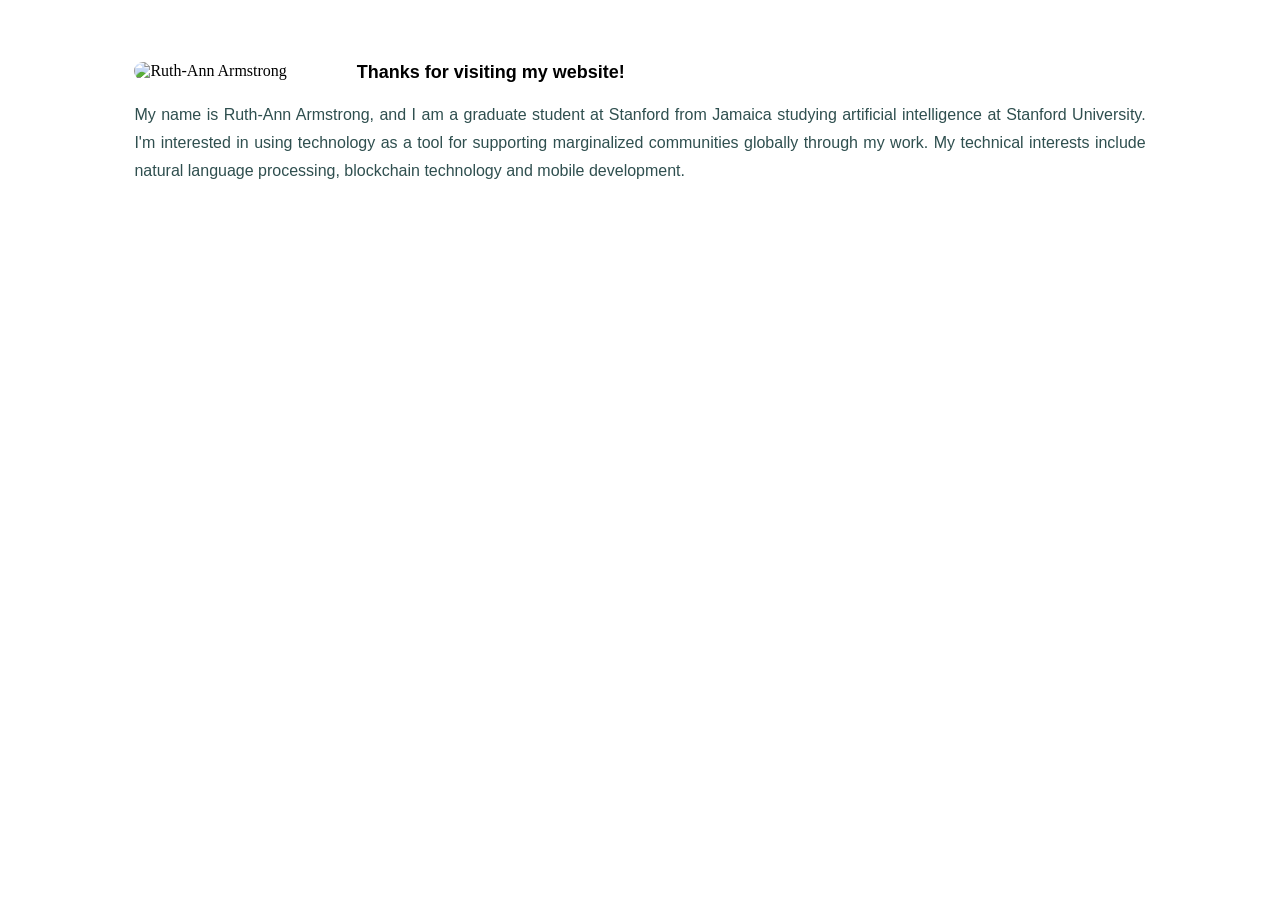
==== index.html @ 8dd3e47c "index rename" ====
<!DOCTYPE html>
<html>
<meta charset="UTF-8">
<meta name="viewport" content="width=device-width, initial-scale=1">
    <head>
        <title>Ruth-Ann Armstrong</title>
        <link rel="stylesheet" type="text/css" href="stylesheet.css">
    </head>
    <body>
        <!-- <img class = "header" src="heading.png" alt="Header"> -->
        <!-- <h1>RUTH-ANN ARMSTRONG</h1> -->
        <br><br>
        <div class = "bio">
                <img src="ruth-ann.jpg" alt="Ruth-Ann Armstrong">

                <h3>Thanks for visiting my website!</h3>
                <p>My name is Ruth-Ann Armstrong, and I am a graduate student at Stanford from Jamaica studying artificial intelligence at Stanford University. I'm interested in using technology as a tool for supporting 
                    marginalized communities globally through my work. My technical
                     interests include natural language processing, blockchain technology and mobile development.
                </p>
                <p></p>
            </p>

                    <!-- </div> -->
        </div>
    </body>
</html>
---- stylesheet.css ----
/* https://www.w3schools.com/cssref/css_websafe_fonts.asp */
/*For index page*/
.header{
  height:auto;
  width: 100%;
  padding:0;
  display:inline-block;
}

.bio{
  width: 80%;
  margin-left:auto; 
  margin-right:auto;
}
/* 
.bioblock{
  display: inline-block;
  float: left;
} */
.bio img{
  /* display: inline-block; */
  float: left;
  width: 20%;
  overflow: hidden;
  margin: 0 20px 0 0;
  border-radius: 10px;
}
.bio p{
  display: block;
  text-align: justify;
  color: darkslategray;
  font-family: Arial, Helvetica, sans-serif;
  font-size: 16px;
  line-height: 28px;
}
.bio h3{
  display: block;
  text-align: justify;
  font-family: Arial, Helvetica, sans-serif;
  font-size: 18px;
}
/* .biophoto{ */
  /* float: left; */
  /* width:20%; */

/* }/* */
/* h1{
  font-family: Impact, Charcoal, sans-serif;
  font-size: 50px;
  text-align: center;
  color:white;
  background-color: black;
  padding: 50px;
  margin: 0;
}
*/
/* .navbar{
  list-style-type: none;
  background-color: rgba(0, 0, 0, 0.274);
  height:60px;
  margin: 0;
  padding:0;
} */

/* .navbar li{
  float: left;
}

.nametag{
  font-family: Impact, Charcoal, sans-serif;
  padding:20px 60px 20px 16px;
  margin:0;
  color:white;
  background-color: black;
  text-align:center;
  text-decoration:none;
} */

/* .socialicon{
  height:30px;
  width: auto;
  padding:14px 40px 14px 40px;

}

.headercontainer{

} */


/*

.navbar li a{
  display:inline-block;
  padding:14px 16px;
  margin:0;
  color:white;
  text-align:center;
  text-decoration:none;
}

li a:hover{
  background-color: black;
}

p{
  text-align: justify;
  width:70%;
  margin-left: auto;
  margin-right: auto;
  font-family: "Trebuchet MS", Helvetica, sans-serif;
}

.mainimage{
  display:block;
  max-width:500px;
  width:70%;
  height: auto;
  padding: 12px 0;
  margin-left:auto; 
  margin-right:auto;
}

/*For music page*/
/* .imagecontainer{
  text-align: center;

}
.imagerow{
  display: inline-block;
  float: center;
}

.imagerow a img{
  width:300px;
  height: auto;
  padding: 20px;
} */
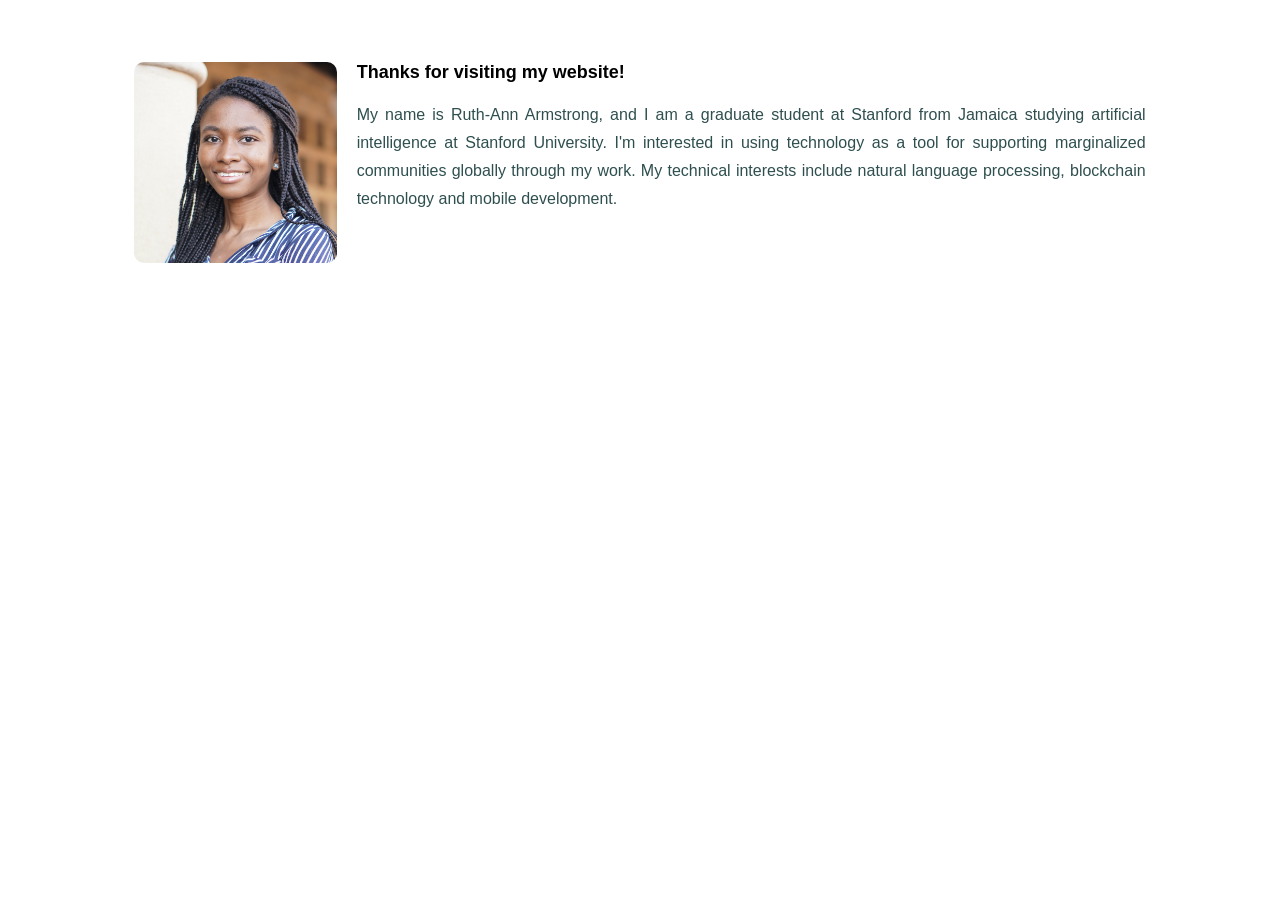
==== commit 60037a0f: "image3" ====
--- a/index.html
+++ b/index.html
@@ -7,11 +7,9 @@
         <link rel="stylesheet" type="text/css" href="stylesheet.css">
     </head>
     <body>
-        <!-- <img class = "header" src="heading.png" alt="Header"> -->
-        <!-- <h1>RUTH-ANN ARMSTRONG</h1> -->
         <br><br>
         <div class = "bio">
-                <img src="ruth-ann.jpg" alt="Ruth-Ann Armstrong">
+                <img src="ruth-ann.JPG" alt="Ruth-Ann Armstrong">
 
                 <h3>Thanks for visiting my website!</h3>
                 <p>My name is Ruth-Ann Armstrong, and I am a graduate student at Stanford from Jamaica studying artificial intelligence at Stanford University. I'm interested in using technology as a tool for supporting 
@@ -19,7 +17,6 @@
                      interests include natural language processing, blockchain technology and mobile development.
                 </p>
                 <p></p>
-            </p>
 
                     <!-- </div> -->
         </div>
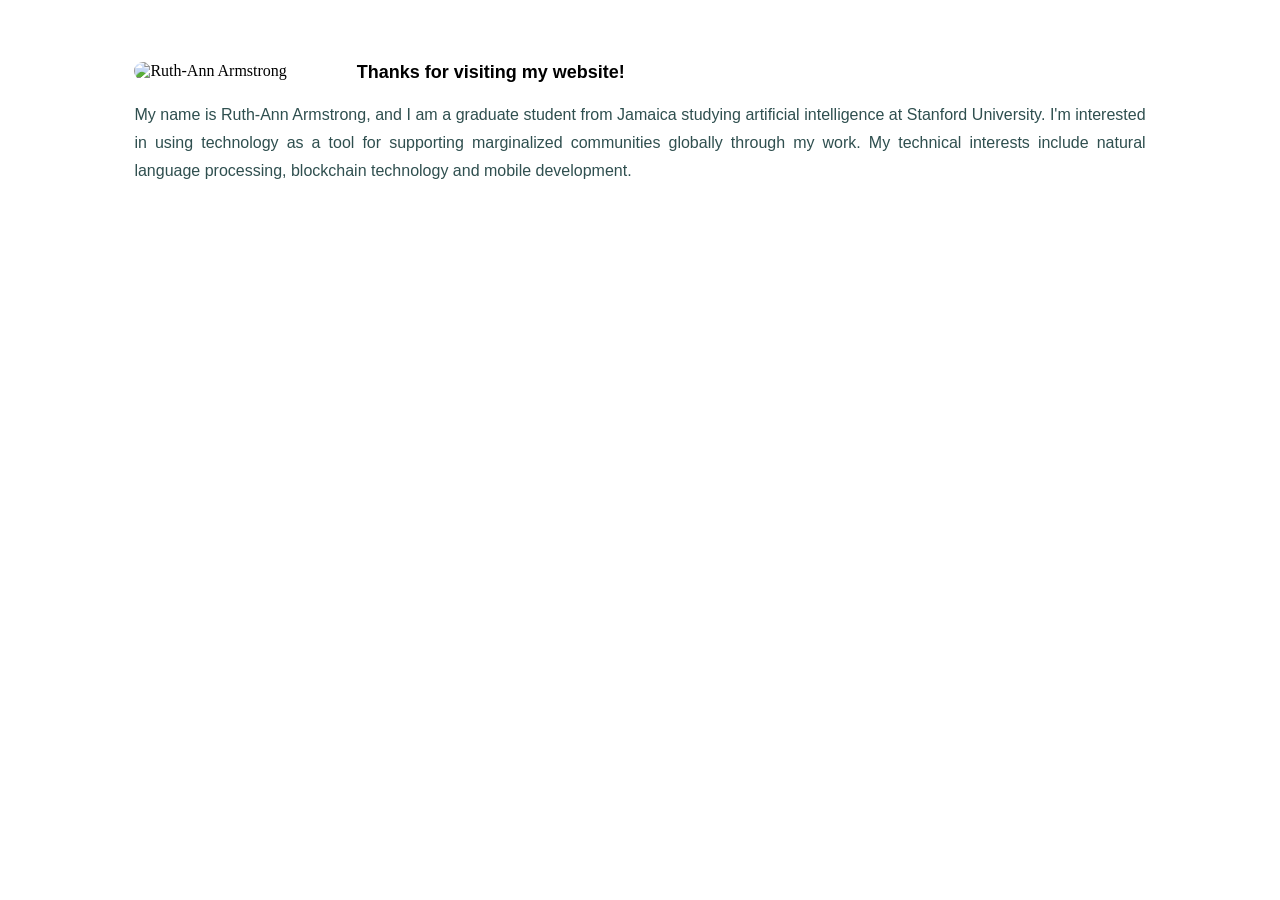
==== commit 9e51aa60: "bio" ====
--- a/index.html
+++ b/index.html
@@ -12,7 +12,7 @@
                 <img src="ruth-ann.JPG" alt="Ruth-Ann Armstrong">
 
                 <h3>Thanks for visiting my website!</h3>
-                <p>My name is Ruth-Ann Armstrong, and I am a graduate student at Stanford from Jamaica studying artificial intelligence at Stanford University. I'm interested in using technology as a tool for supporting 
+                <p>My name is Ruth-Ann Armstrong, and I am a graduate student from Jamaica studying artificial intelligence at Stanford University. I'm interested in using technology as a tool for supporting 
                     marginalized communities globally through my work. My technical
                      interests include natural language processing, blockchain technology and mobile development.
                 </p>
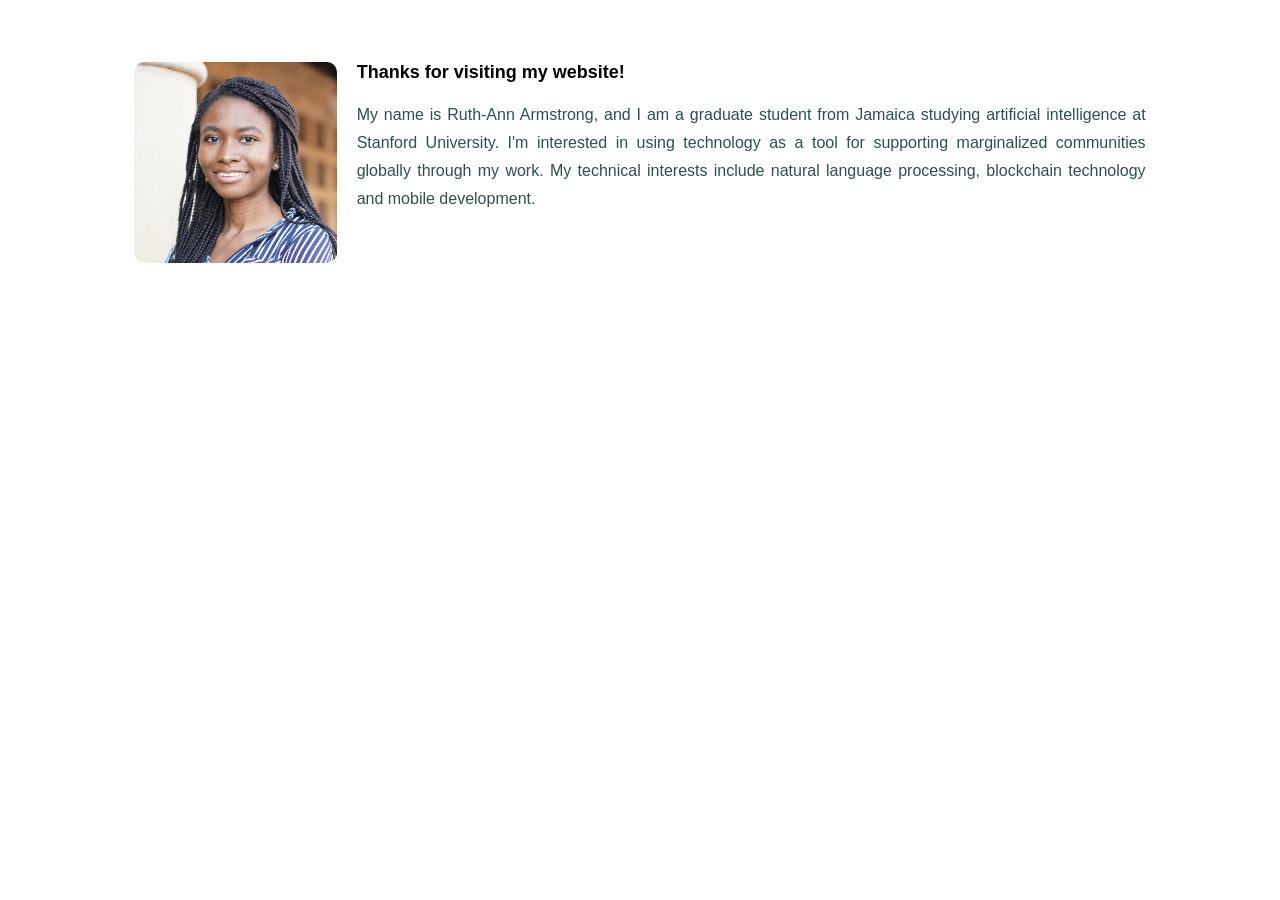
==== commit 23f1f044: "bio" ====
--- a/index.html
+++ b/index.html
@@ -9,7 +9,7 @@
     <body>
         <br><br>
         <div class = "bio">
-                <img src="ruth-ann.JPG" alt="Ruth-Ann Armstrong">
+                <img src="ruth-ann.jpg" alt="Ruth-Ann Armstrong">
 
                 <h3>Thanks for visiting my website!</h3>
                 <p>My name is Ruth-Ann Armstrong, and I am a graduate student from Jamaica studying artificial intelligence at Stanford University. I'm interested in using technology as a tool for supporting 
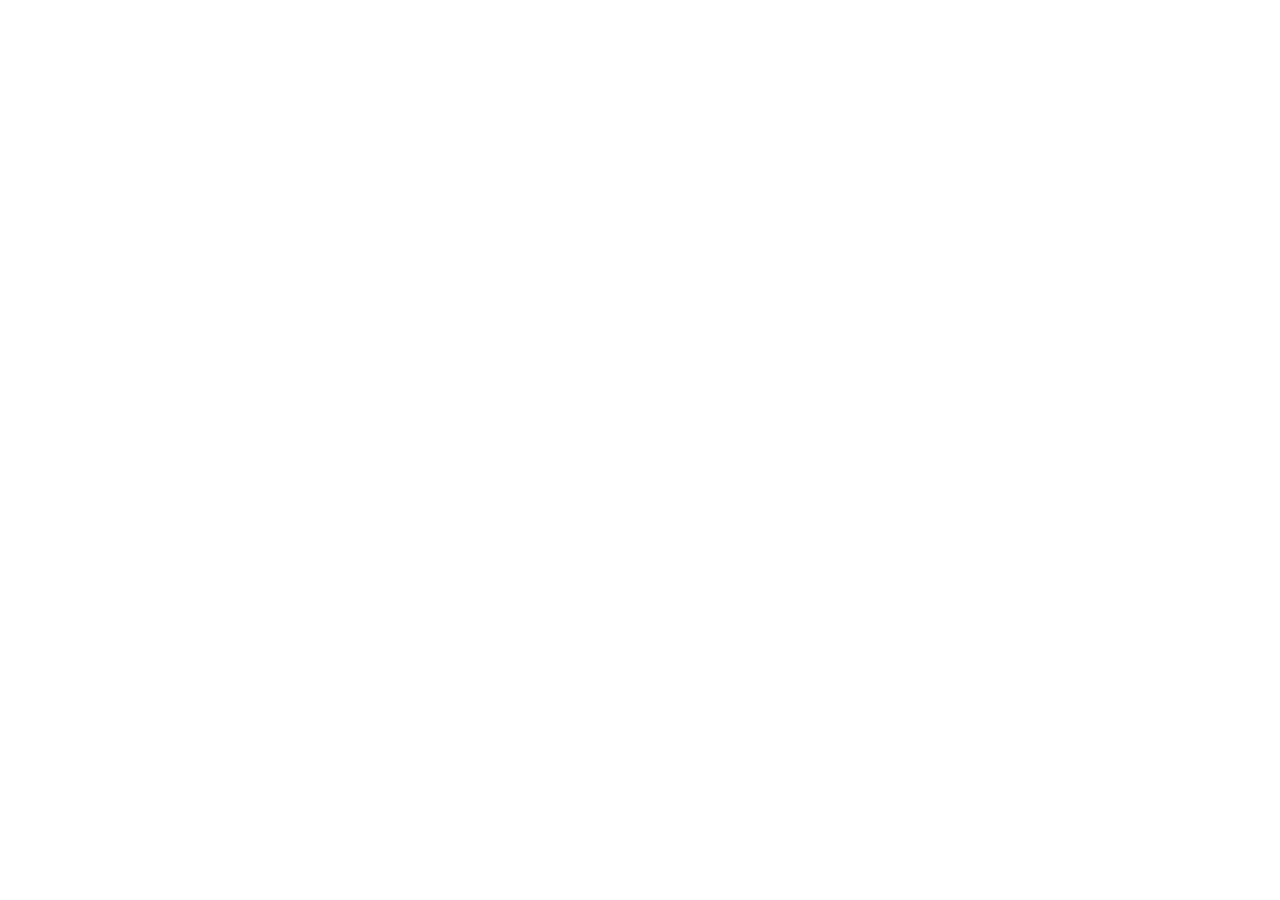
==== commit 7e6903f3: "notion" ====
--- a/index.html
+++ b/index.html
@@ -1,24 +1,5 @@
 <!DOCTYPE html>
-<html>
-<meta charset="UTF-8">
-<meta name="viewport" content="width=device-width, initial-scale=1">
-    <head>
-        <title>Ruth-Ann Armstrong</title>
-        <link rel="stylesheet" type="text/css" href="stylesheet.css">
-    </head>
-    <body>
-        <br><br>
-        <div class = "bio">
-                <img src="ruth-ann.jpg" alt="Ruth-Ann Armstrong">
-
-                <h3>Thanks for visiting my website!</h3>
-                <p>My name is Ruth-Ann Armstrong, and I am a graduate student from Jamaica studying artificial intelligence at Stanford University. I'm interested in using technology as a tool for supporting 
-                    marginalized communities globally through my work. My technical
-                     interests include natural language processing, blockchain technology and mobile development.
-                </p>
-                <p></p>
-
-                    <!-- </div> -->
-        </div>
-    </body>
-</html>+<meta charset="utf-8">
+<title>Redirecting to https://ruth-ann.notion.site/Ruth-Ann-H-Armstrong-e30eca72682945bab60047be64c3de4b/</title>
+<meta http-equiv="refresh" content="0; URL=https://ruth-ann.notion.site/Ruth-Ann-H-Armstrong-e30eca72682945bab60047be64c3de4b">
+<link rel="canonical" href="https://ruth-ann.notion.site/Ruth-Ann-H-Armstrong-e30eca72682945bab60047be64c3de4b">
